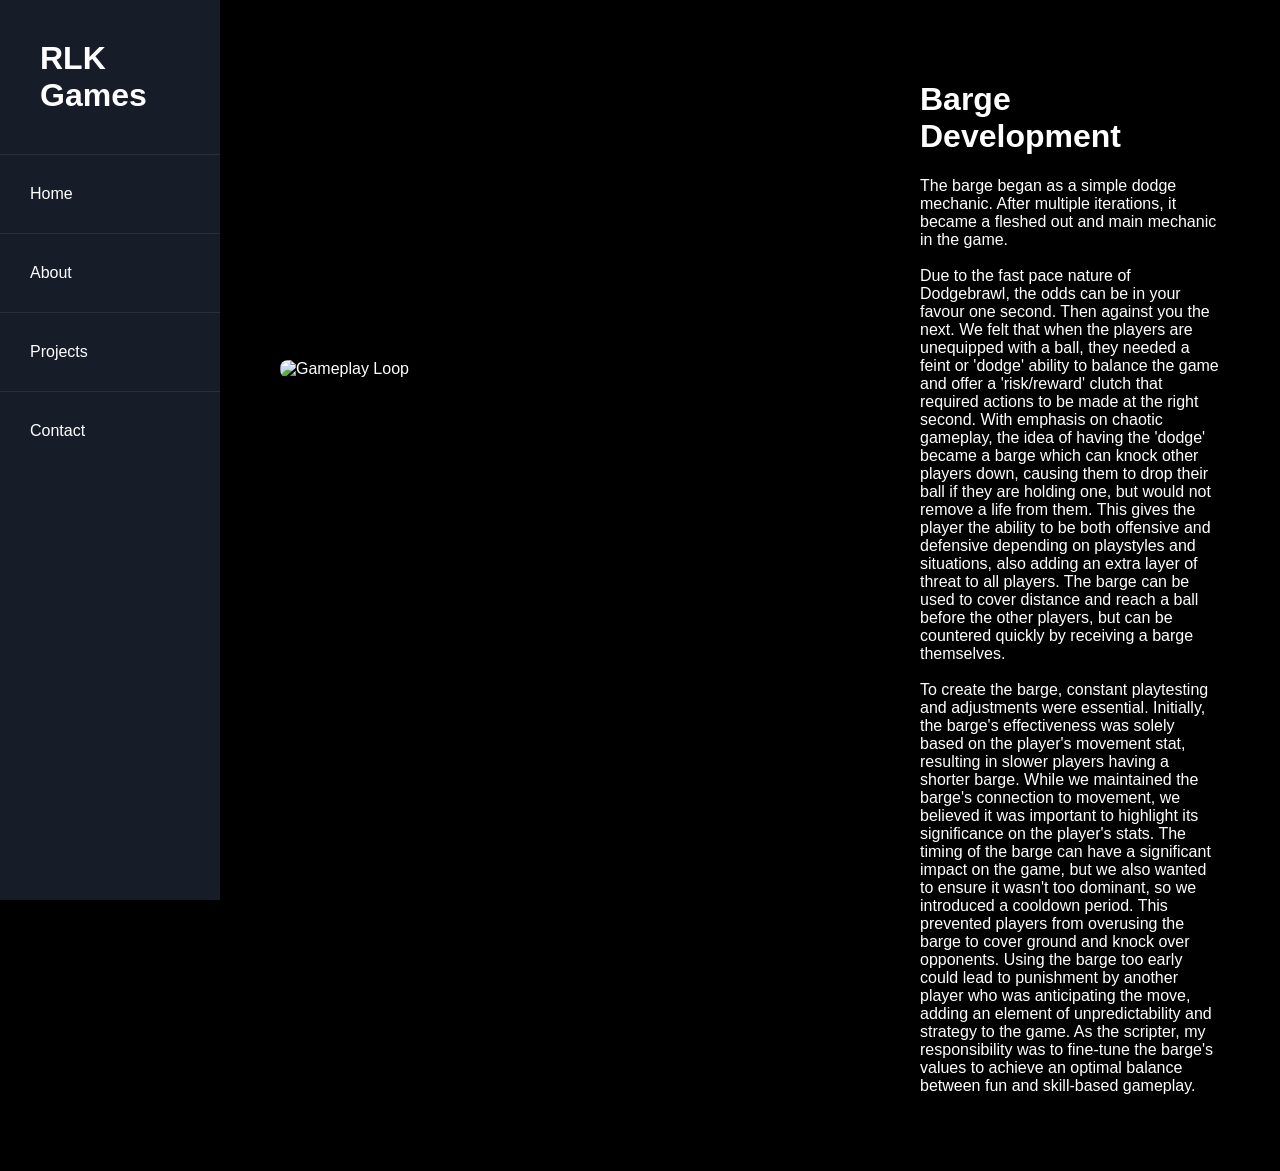
==== dbpages/dbbarge.html @ bbdde41c "Push of all files Initial push containing all files" ====
﻿<!DOCTYPE html>
<html lang="en">

<head>
    <link rel="stylesheet" href="../style.css">
</head>

<body>

<div class="project-page">
    </head>
    <div class="sidebar">

        <div class="logo">
            RLK Games
        </div>

        <nav>
            <a href="..index.html#home">Home</a>            
            <a href="../index.html#about">About</a>
            <a href="../index.html#projects">Projects</a>
            <a href="../index.html#contact">Contact</a>
        </nav>

    </div>

    <div class="BargeDev-content">

    <div class="BargeDev-media">
    

        <video autoplay muted loop playsinline>
            <source src="../dbvideos/Barge Examples.mp4" type="video/mp4">
        </video>

        <img src="../images/DB/GameplayLoop.PNG" alt="Gameplay Loop">

    </div>

    <div class="project-description">
        <h1>Barge Development</h1>
        <p>​
        
        The barge began as a simple dodge mechanic. After multiple iterations, it became a fleshed out and main mechanic in the game.  
        <br><br>Due to the fast pace nature of Dodgebrawl, the odds can be in your favour one second. Then against you the next. We felt that when the players are unequipped with a ball, they needed a feint or 'dodge' ability to balance the game and offer a 'risk/reward' clutch that required actions to be made at the right second. With emphasis on chaotic gameplay, the idea of having the 'dodge' became a barge which can knock other players down, causing them to drop their ball if they are holding one, but would not remove a life from them.  This gives the player the ability to be both offensive and defensive depending on playstyles and situations, also adding an extra layer of threat to all players. The barge can be used to cover distance and reach a ball before the other players, but can be countered quickly by receiving a barge themselves. 
        <br><br>To create the barge, constant playtesting and adjustments were essential. Initially, the barge's effectiveness was solely based on the player's movement stat, resulting in slower players having a shorter barge. While we maintained the barge's connection to movement, we believed it was important to highlight its significance on the player's stats. The timing of the barge can have a significant impact on the game, but we also wanted to ensure it wasn't too dominant, so we introduced a cooldown period. This prevented players from overusing the barge to cover ground and knock over opponents. Using the barge too early could lead to punishment by another player who was anticipating the move, adding an element of unpredictability and strategy to the game. As the scripter, my responsibility was to fine-tune the barge's values to achieve an optimal balance between fun and skill-based gameplay.
        </p>
    </div>
    

</div>
</html>
---- style.css ----
/* =========================
   GLOBAL
========================= */

html {
    scroll-behavior: smooth;
}


body {
    margin: 0;
    font-family: Montserrat, sans-serif;
    background: #000000;
    color: white;
}

/* =========================
   SIDEBAR
========================= */

.sidebar {
    position: fixed;
    left: 0;
    top: 0;
    width: 220px;
    height: 100vh;
    background: #161d29;
    display: flex;
    flex-direction: column;
    z-index: 9999; /* increase this */
}

.logo {
    padding: 40px;

    font-size: 2rem;
    font-weight: bold;
}

.sidebar nav {
    display: flex;
    flex-direction: column;
}

.sidebar nav a {
    color: white;
    text-decoration: none;

    padding: 30px;

    border-top: 1px solid rgba(255,255,255,0.08);

    transition: 0.3s;
}

.sidebar nav a:hover {
    background: #20d6e7;
    color: black;
}

/* =========================
   MAIN CONTENT
========================= */

main {
    margin-left: 220px;
}

/* =========================
   HERO SECTION
========================= */

.hero {
    position: relative;
    height: 100vh;
    overflow: hidden;
    z-index: 0;
    isolation: isolate;
}

.hero video {
    position: absolute;
    inset: 0;
    z-index: -1;
}

.hero::after {
    z-index: 0;
    position: absolute;
}

.hero-content {
    position: absolute;
    z-index: 1;
}
/* =========================
   HERO TEXT
========================= */

.hero-content {
    position: absolute;

    top: 0%;
    left: 8%;

    transform: translateY(80%);

    z-index: 10;
}

.hero-content p:first-child {
    letter-spacing: 4px;
    font-size: 0.9rem;
}

.hero-content h1 {
    font-size: 6rem;
    line-height: 0.9;
    margin: 20px 0;
    color: white;
    text-shadow:
        0 2px 4px rgba(0,0,0,0.6),
        0 0 12px rgba(0,0,0,0.4);
}


.hero-content strong {
    font-weight: 700;
}

.hero-subtitle {
    font-size: 1.3rem;
    letter-spacing: 2px;
}

/* =========================
   HERO BUTTON
========================= */

.hero-button {
     display: inline-block;
    margin-top: 30px;
    padding: 15px 35px;

    background: #20d6e7;

    color: black;
    text-decoration: none;

    font-weight: bold;

    border-radius: 6px;

    transition: 0.3s;
}

.hero-button:hover {
    transform: translateY(-3px);
}

.hero-buttons {
    display: flex;
    gap: 25px;
    margin-top: 30px;
}

/* =========================
   GENERAL SECTIONS
========================= */

section {
    padding: 100px 60px;
}

section h2 {
    font-size: 3rem;
    margin-bottom: 50px;
}

/* =========================
   PROJECTS
========================= */

#projects {
    background: #141414;
    padding: 60px 20px;
}

.project-grid {
    display: grid;
    grid-template-columns: repeat(auto-fit, minmax(250px, 1fr));/*minimax value is image size*/
    gap: 20px;
    max-width: 1200px;
    margin: 0 auto;
}

/* Each tile */
.project-tile {
    display: block;
    aspect-ratio: 1 / 1;   /* 🔥 makes perfect squares */
    overflow: hidden;
    border-radius: 12px;
    position: relative;
    transition: transform 0.25s ease;
}

/* Hover effect */
.project-tile:hover {
    transform: scale(1.05);
}

/* Image fills square */
.project-tile img {
    width: 100%;
    height: 100%;
    object-fit: cover;
    display: block;
}

/* =========================
   ABOUT
========================= */

#about {
    background: #232324;
}

.about-container {
    display: flex;
    gap: 30px;
    align-items: stretch; /* 🔥 makes both columns same height */
}

/* Left side image column */
.about-image {
    flex: 0 0 250px; /* fixed column width (adjust as needed) */
}

.about-image img {
    width: 100%;
    height: 100%;        /* 🔥 key: fill full column height */
    object-fit: cover;   /* keeps image nicely cropped */
    display: block;
    border-radius: 10px; /* optional */
}

/* Right side text */
.about-text {
    flex: 1;
}

/* Optional: reset default spacing so alignment is exact */
.about-text h2 {
    margin-top: 0;
}


/* =========================
   CONTACT
========================= */

#contact {
    background: #141414;
}

/*DodgeBrawl ProjectPage*/

.dbproject-page {
    display: grid;
    grid-template-columns: 2fr 1fr;
    gap: 40px;

    padding: 60px;
    margin-left: 220px;
}

.dbmedia-grid {
    display: grid;

    grid-template-columns: repeat(2, 1fr);
    gap: 20px;
}

.dbmedia-grid video,
.dbmedia-button img {
    width: 100%;
    display: block;
    border-radius: 8px;
}

.dbmedia-button img {
    transition: transform 0.3s ease;
}

.dbmedia-button:hover img {
    transform: scale(1.03);
}

.DBmedia-grid iframe {
    width: 100%;
    height: 250px;
    border: none;
    border-radius: 8px;

}

/* =========================
   DB Barge Page
========================= */

.BargeDev-content {
    display: grid;
    grid-template-columns: 2fr 1fr;
    gap: 40px;

    padding: 60px;
    margin-left: 220px;

    align-items: start;
}

.BargeDev-media img {
    width: 100%;
    max-width: 700px;
    height: auto;

    border-radius: 8px;

    align-self: center;
}

.BargeDev-media video {
    width: 100%;
    max-width: 1000px;
    height: auto;

    display: block;
    border-radius: 8px;
}



.BargeDev-media img {
    width: 100%;
    max-width: 1000px;
    border-radius: 8px;
    display: block;
}



/* =========================
   DB Movement Page
========================= */

.dbmovement-page {
    display: grid;
    grid-template-columns: 2fr 1fr;
    gap: 40px;

    padding: 60px;
    margin-left: 220px;
}

.media-content {
    display: flex;
    flex-direction: column;
    gap: 20px;
}

.media-content video {
    width: 100%;
    height: 500px;
    border: none;
    border-radius: 8px;
}

.image-grid {
    display: grid;
    grid-template-columns: 1fr 1fr;
    gap: 20px;
}

.image-grid img {
    width: 100%;
    height: 300px;

    object-fit: cover;

    border-radius: 8px;
}

.media-grid {
    display: flex;
    flex-direction: column;
    gap: 20px;
    align-items: center;
}

.media-grid video,
.media-grid img {
    display: block;
    width: 100%;
    max-width: 900px;
}

.video-row {
    display: grid;
    grid-template-columns: 1fr 1fr;
    gap: 20px;
}

.video-row video {
    width: 100%;
    height: 250px;
    border: none;
    border-radius: 8px;
}

.video-single {
    display: flex;
    justify-content: center;
    margin-top: 20px;
}

/* =========================
   DB Throw Page
========================= */

.DBThrow-content {
    display: grid;
    grid-template-columns: 2fr 1fr;
    gap: 40px;

    padding: 60px;
    margin-left: 220px;

    align-items: start;
}

.DBThrow-videos {
    display: flex;
    flex-direction: column;
    gap: 20px;    
}

.DBThrow-videos video {
    width: 100%;
    aspect-ratio: 16 / 9;
    border-radius: 8px;
    border: none;
}

/* =========================
   DB ULT Page
========================= */


.DBUlt-content {
    display: grid;
    grid-template-columns: 2fr 1fr;
    gap: 40px;

    padding: 60px;
    margin-left: 220px;

    align-items: start;
}

.DBUlt-video video {
    width: 100%;
    max-width: 1100px;
    height: auto;

    display: block;
    border-radius: 8px;
}

.DBUlt-text {
    max-width: 100%;
}


/* Text side */
.DBUlt-text {
    max-width: 500px;
}

.DBUlt-text h1 {
    margin-top: 0;
}

/* =========================
   MOBILE
========================= */

@media (max-width: 900px) {

    .sidebar {
    position: fixed;
    z-index: 2147483647; /* max safe value */
}

    .sidebar nav {
        flex-direction: column;
        justify-content: center;
    }

    .sidebar nav a {
        padding: 20px;
    }

    main {
        margin-left: 0;
    }

    .hero-content h1 {
        font-size: 3rem;
    }

    .project-grid {
        grid-template-columns: 1fr;
    }
}
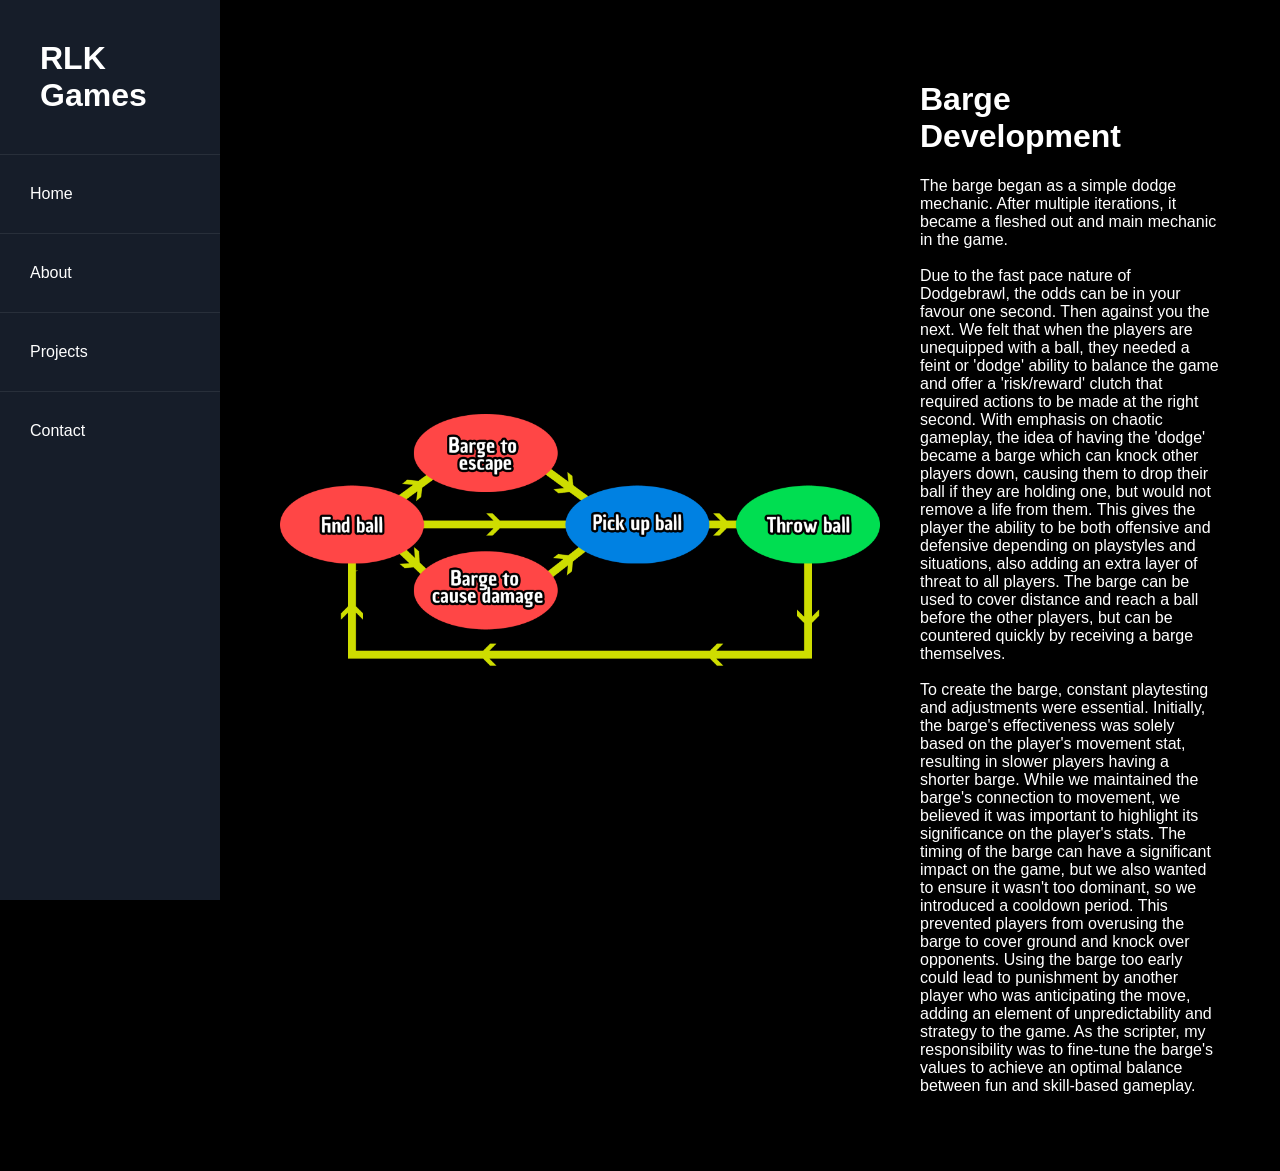
==== commit dc1fb473: "Updated references to images in the DB section" ====
--- a/dbpages/dbbarge.html
+++ b/dbpages/dbbarge.html
@@ -1,6 +1,4 @@
-﻿<!DOCTYPE html>
-<html lang="en">
-
+﻿
 <head>
     <link rel="stylesheet" href="../style.css">
 </head>
@@ -33,7 +31,7 @@
             <source src="../dbvideos/Barge Examples.mp4" type="video/mp4">
         </video>
 
-        <img src="../images/DB/GameplayLoop.PNG" alt="Gameplay Loop">
+        <img src="../images/DB/GameplayLoop.png" alt="Gameplay Loop">
 
     </div>
 
